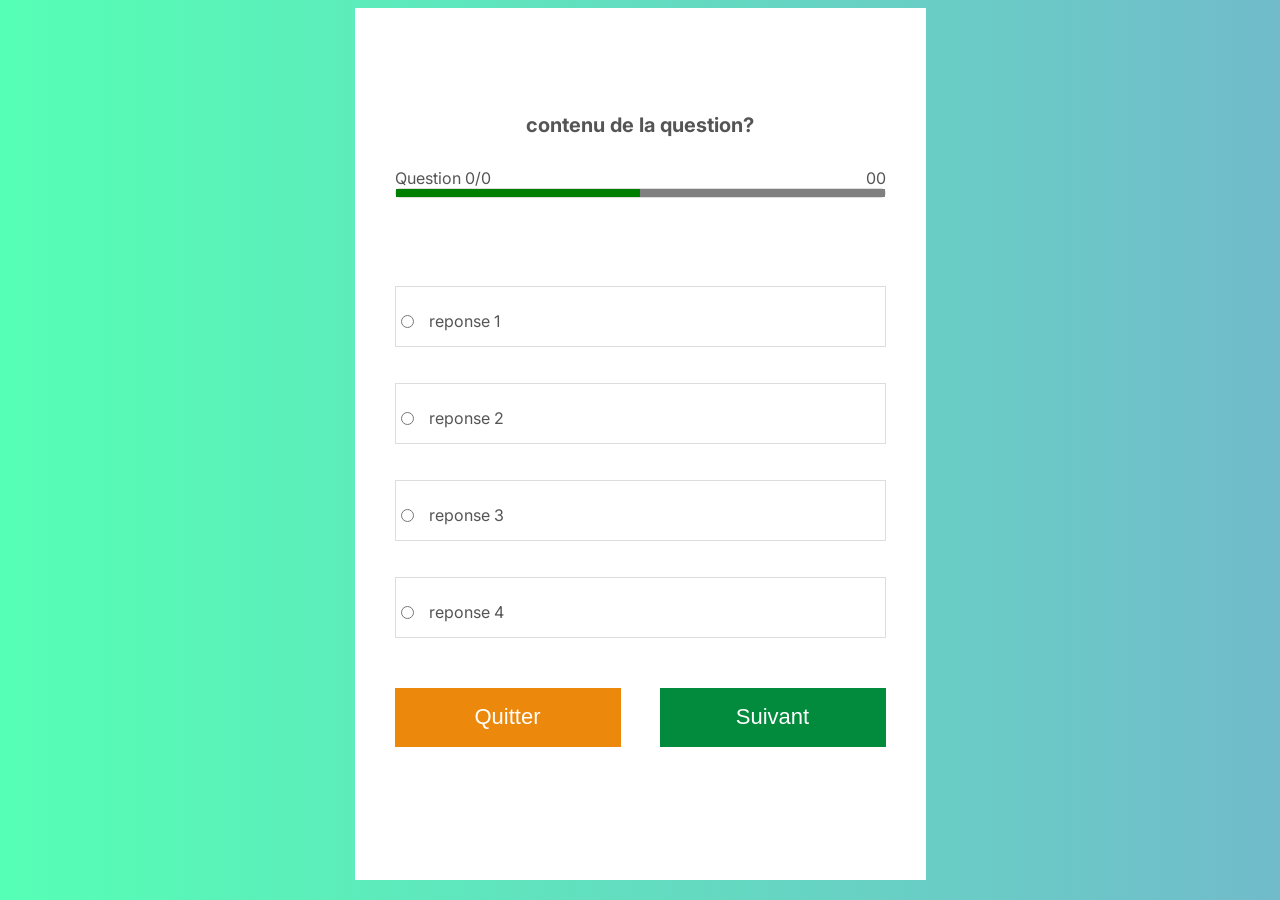
==== Questionnaire.html @ 0ef6fa8f "first commit" ====
<!DOCTYPE html>
<html lang="fr">
<head>
    <meta charset="UTF-8">
    <meta http-equiv="X-UA-Compatible" content="IE=edge">
    <meta name="viewport" content="width=device-width, initial-scale=1.0">
    <link rel="stylesheet" href="style.css">
    <title>Quiz</title>
</head>
<body>
    <main>
        <h2>contenu de la question?</h2>
        <div class="titre">
            <div class="entete_question">
                <span class="numero_question">Question 0/0</span>
                <span class="minuteur">00</span>
            </div>

            <progress id="minuteur" value="30" max="60"></progress>
            
        </div>

        <div class="assertion">
            <span><input type="radio" id="reponse1" name="reponse" value="reponse 1"></span>
            <span><label for="reponse1">reponse 1</label></span>
        </div>
        
        <div class="assertion">
            <span><input type="radio" id="reponse2" name="reponse" value="reponse 2"></span>
            <span><label for="reponse2">reponse 2</label></span>
        </div>

        <div class="assertion">
            <span><input type="radio" id="reponse3" name="reponse" value="reponse 3"></span>
            <span><label for="reponse3">reponse 3</label></span>
        </div>

        <div class="assertion">
            <span><input type="radio" id="reponse4" name="reponse" value="reponse 4?"></span>
            <span><label for="reponse4">reponse 4</label></span>
        </div>

        <div class="validation">
            <button id="quitter">Quitter</button>
            <button id="Suivant">Suivant</button>

        </div>
    </main>
    <script src="">
        
    </script>
</body>
</html>
---- style.css ----
@import url('https://fonts.googleapis.com/css2?family=Inter:wght@200;400&display=swap');

body{
    
    background: linear-gradient(90deg, #55ffb5, #71bbcb);
}

main{
    font-family: 'Inter';
    font-style: normal;
    text-align: center;
    color: #555555;
    margin : auto;
    background-color: #fff;
    width: 571px;
    height: 784px;
    padding-top: 88px;
}

section
{
    display: flex;
    flex-direction: column;
    text-align: left;
    padding-left: 40px;
    padding-right: 40px;
    margin-bottom: 24px;
}
h1
{
    
    font-size: 32px;
    margin-bottom: 68px;
}

.question
{
    font-size: 20px;
    padding-left: 40px;
    padding-right: 40px;
    margin-bottom: 65px;
}

.erreur{
    font-size: 12px;
    color:#FF3838;
    margin-top: 6px;
}

label{
    text-align: left;
    font-size: 16px;
    margin-bottom: 15px;
}

input{
    height: 59px;
    margin-bottom : 6px;
}

button{
    width: 226px;
    height: 59px;
    color: #fff;
    font-size: 22px;
    background-color: #028A3D;
    border : none;
}

h2{
    font-size: 20px;
    margin-bottom: 31px;
}
.entete_question
{
    display: flex;
    justify-content: space-between;
    margin-left: 40px;
    margin-right: 40px;
}

.titre
{
    display: flex;
    flex-direction: column;
}

progress{
    margin-left: 40px;
    margin-right: 40px;
    margin-bottom: 52px;
    width: 491px;
    height: 10px;
    background-color: #009738;
    border : 1px solid #DDDDDD;
    border-radius: 10px;
}

.assertion{
    margin: 36px 40px;
    height: 59px;
    display: flex;
    align-items: baseline;
    border : 1px solid #DDDDDD;
}

input[type='radio'], span>label{ 
    padding:5px;
    margin: 5px;
    vertical-align: middle;
}

.validation{
    display:flex;
    justify-content: space-between;
    margin: 50px 40px;
}
.email_resultat{
    font-size: 20px;
    margin-bottom: 52px;
}

img{
    width: 571px;
    height: 784px;
}

#suivant{
    background-color: rgba(2, 138, 61, 0.42);
}

#quitter{
    background-color: #EC880C;
}

#acceuil{
    background-color: #0880D6;
}
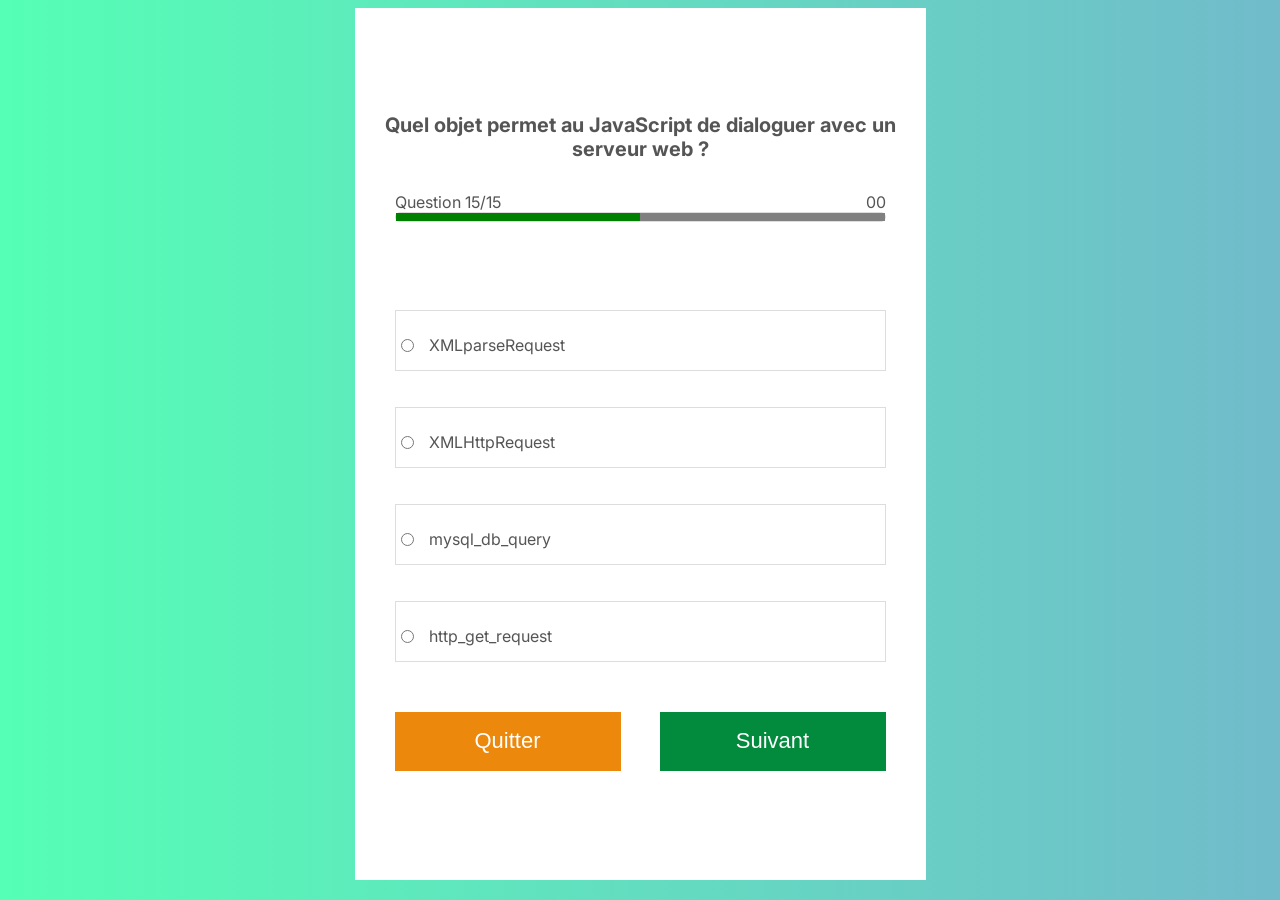
==== commit b01aff0d: "features :validations of answers" ====
--- a/Questionnaire.html
+++ b/Questionnaire.html
@@ -9,7 +9,7 @@
 </head>
 <body>
     <main>
-        <h2>contenu de la question?</h2>
+        <h2 id="enonce_question">contenu de la question?</h2>
         <div class="titre">
             <div class="entete_question">
                 <span class="numero_question">Question 0/0</span>
@@ -21,23 +21,23 @@
         </div>
 
         <div class="assertion">
-            <span><input type="radio" id="reponse1" name="reponse" value="reponse 1"></span>
-            <span><label for="reponse1">reponse 1</label></span>
+            <span><input type="radio" id="1" name="reponse" class="answer"></span>
+            <span><label id="assertion1" for="reponse1">reponse 1</label></span>
         </div>
         
         <div class="assertion">
-            <span><input type="radio" id="reponse2" name="reponse" value="reponse 2"></span>
-            <span><label for="reponse2">reponse 2</label></span>
+            <span><input type="radio" id="2" name="reponse" class="answer"></span>
+            <span><label id="assertion2" for="reponse2">reponse 2</label></span>
         </div>
 
         <div class="assertion">
-            <span><input type="radio" id="reponse3" name="reponse" value="reponse 3"></span>
-            <span><label for="reponse3">reponse 3</label></span>
+            <span><input type="radio" id="3" name="reponse" class="answer"></span>
+            <span><label id="assertion3" for="reponse3">reponse 3</label></span>
         </div>
 
         <div class="assertion">
-            <span><input type="radio" id="reponse4" name="reponse" value="reponse 4?"></span>
-            <span><label for="reponse4">reponse 4</label></span>
+            <span><input type="radio" id="4" name="reponse" class="answer"></span>
+            <span><label id="assertion4" for="reponse4">reponse 4</label></span>
         </div>
 
         <div class="validation">
@@ -46,8 +46,7 @@
 
         </div>
     </main>
-    <script src="">
-        
+    <script src="index.js"></script>
     </script>
 </body>
 </html>
--- a/style.css
+++ b/style.css
@@ -42,6 +42,7 @@
 }
 
 .erreur{
+    display:none;
     font-size: 12px;
     color:#FF3838;
     margin-top: 6px;
@@ -50,10 +51,12 @@
 label{
     text-align: left;
     font-size: 16px;
+    width: 100px;
     margin-bottom: 15px;
 }
 
 input{
+    font-size: 15px;
     height: 59px;
     margin-bottom : 6px;
 }
@@ -65,6 +68,7 @@
     font-size: 22px;
     background-color: #028A3D;
     border : none;
+    cursor: pointer;
 }
 
 h2{
@@ -102,12 +106,14 @@
     display: flex;
     align-items: baseline;
     border : 1px solid #DDDDDD;
+    cursor: pointer;
 }
 
 input[type='radio'], span>label{ 
     padding:5px;
     margin: 5px;
     vertical-align: middle;
+    cursor: pointer;
 }
 
 .validation{
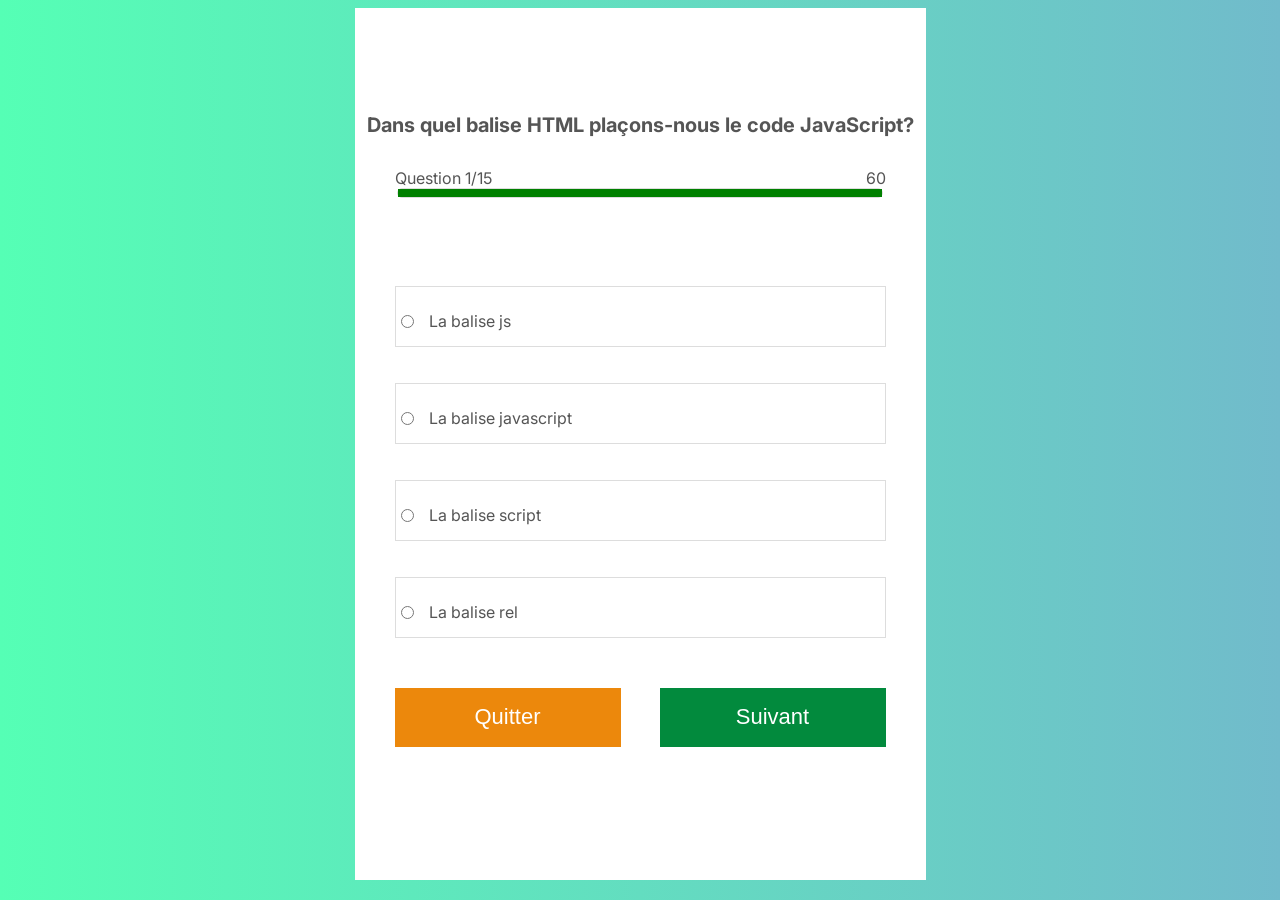
==== commit 7da5e044: "final commit" ====
--- a/Questionnaire.html
+++ b/Questionnaire.html
@@ -42,7 +42,7 @@
 
         <div class="validation">
             <button id="quitter">Quitter</button>
-            <button id="Suivant">Suivant</button>
+            <button id="Suivant" disabled>Suivant</button>
 
         </div>
     </main>
--- a/style.css
+++ b/style.css
@@ -90,10 +90,9 @@
 }
 
 progress{
-    margin-left: 40px;
-    margin-right: 40px;
+    margin: auto;
     margin-bottom: 52px;
-    width: 491px;
+    width: 85%;
     height: 10px;
     background-color: #009738;
     border : 1px solid #DDDDDD;
@@ -142,3 +141,24 @@
 #acceuil{
     background-color: #0880D6;
 }
+
+@media only screen and (max-width: 800px) {
+    main{
+        width: 100%;
+        margin : 0px;
+    }
+
+    progress{
+        width: 90vw;
+        height: 10px;
+        background-color: #009738;
+        border : 1px solid #DDDDDD;
+        border-radius: 10px;
+        margin-bottom: 30px;
+    }
+
+    label{
+        text-align: left;
+        font-size: 12px;
+    }
+}
